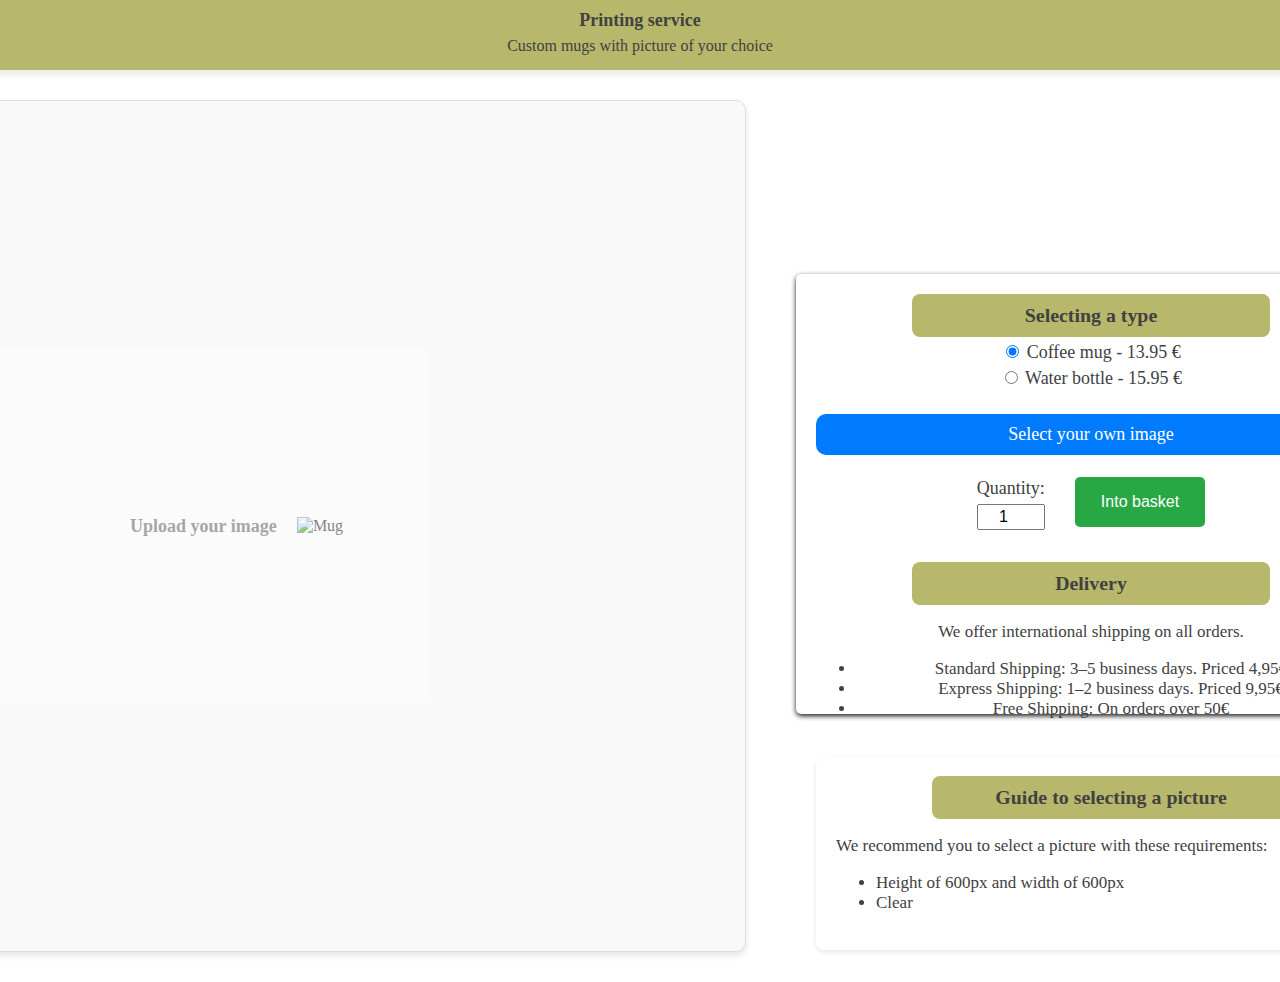
==== printing service/index.html @ f9f19dcb "Update - Combining pages with Farhad" ====
<!DOCTYPE html>
<html lang="en">
<head>
    <meta charset="UTF-8">
    <meta name="viewport" content="width=device-width, initial-scale=1.0">
    <title>Custom Mug Designer</title>
    <link rel="stylesheet" href="styles.css">
</head>
<body>
    <article class="Printing service">
    </article>
    <header>
        <h1>Printing service</h1>
        <h2>Custom mugs with picture of your choice</h2>
    </header>
    <main>
        <section class="preview-section">
            <div class="mug-preview">
                <img src="images/51tYVBkZsCS.jpg" alt="Mug" id="mug">
                <div class="image-overlay">
                    <p><b>Upload your image</b></p>
                </div>
            </div>
        </section>
        <section class="options-section">
            <div class="mug-options">
                <h3>Selecting a type</h3>
                <label>
                    <input type="radio" name="mug-type" value="Coffee mug" checked>
                    Coffee mug - 13.95 €
                </label>
                <label>
                    <input type="radio" name="mug-type" value="Water bottle">
                    Water bottle - 15.95 €
                </label>
            </div>
            <form>
                <label class="upload-button" for="file-upload" role="button">Select your own image</label>
                <input type="file" id="file-upload" accept="image/*">
            </form>
            <div class="quantity-and-button">
                <div class="quantity">
                    <label for="quantity">Quantity:</label>
                    <input type="number" id="quantity" value="1" min="1">
                </div>
                <button class="basket-button">Into basket</button>
            </div>
            <!-- Delivery Section -->
            <section class="delivery-section">
                <h3>Delivery</h3>
                <p>We offer international shipping on all orders.</p>
                <ul>
                    <li>Standard Shipping: 3–5 business days. Priced 4,95€</li>
                    <li>Express Shipping: 1–2 business days. Priced 9,95€</li>
                    <li>Free Shipping: On orders over 50€</li>
                </ul>
            </section>
            <!-- Guide -->
            <section class="guide-section">
                <h3>Guide to selecting a picture</h3>
                <p>We recommend you to select a picture with these requirements:</p>
                <ul>
                    <li>Height of 600px and width of 600px</li>
                    <li>Clear </li>
                </ul>
            </section>
    </main>
</body>
</html>
---- printing service/styles.css ----
header {
    text-align: center;
    background-color: #b8b86c;
    padding: 10px;
    border-radius: 10px;
    width: 100%; 
    box-shadow: 0px 4px 8px rgba(0, 0, 0, 0.1);
}

.row {
    max-width: 1000px;
    margin: 0 auto; /* Center horizontally */
    padding-bottom:5px;


}

body {
    font-family: 'Times New Roman', Times, serif;
    color: rgb(65, 65, 65);
    background-color: #ffffff;
    margin: 0;
    padding: 0;
    display: flex;
    flex-direction: column;
    align-items: center;
}


h1 {
    margin: 0 ;
    font-size: 18px;
}

h2 {
    margin: 5px 0;
    font-weight: 500;
    line-height: 1.2;
    font-size: 16px;
}

main {
    display: flex;
    flex-direction: row;
    align-items: center; /* Centers content horizontally */
    justify-content: center; /* Centers content vertically */
    gap: 50px;
    width: 100%;
}

.preview-section {
    display: flex;
    flex-direction: column;
    align-items: center;
    text-align: center;
}

.mug-preview {
    position: relative;
    width: 850px; /* Adjust size as needed */
    height: 850px;
    background-color: #f9f9f9;
    display: flex;
    align-items: center;
    justify-content: center;
    border: 1px solid #ddd;
    box-shadow: 0px 4px 6px rgba(0, 0, 0, 0.1);
    background-image: url('images/51tYVBkZsCS.jpg'); /* Mug background image */
    background-size: cover; /* Cover the mug area */
    background-position: center; /* Center the background image */
    overflow: hidden; /* Prevent overflow of the image */
    border-radius: 10px;
    margin-bottom: 30px;
    margin-top: 30px;

}

.mug-preview img {
    object-fit: contain; /* Preserve aspect ratio of uploaded image */
    position: absolute;
    max-width: 100%;
    max-height: 100%;
}


.image-overlay {
    position: absolute;
    color: #555;
    font-size: 18px;
    font-weight: bold;
    background-color: rgba(255, 255, 255, 0.7);
    padding: 150px;
    border-radius: 8px;
    text-align: center;
    opacity: 0.5;
    left: 85px;


}


.options-section {
    font-size: 17px;
    background-color: #fff;
    padding: 20px;
    border-radius: 5px;
    box-shadow: 0 2px 5px rgba(0, 0, 0, 0.897);
    text-align: center;
    width: 550px; /* Match mug preview width */
    height: 400px;
    margin-bottom: 5%;
    display:flex;
    flex-direction: column;

}
.options-section h3, 
.delivery-section h3 {
    background-color: #b8b86c; /* Set the background color */
    color: rgb(65, 65, 65); /* Ensure text contrasts well with the background */
    text-align: center; /* Center the text inside the background */
    padding: 10px 0; /* Add vertical padding */
    width: 65%; /* Make all h3 elements the same width as their parent container */
    margin: 0 auto 15px auto; /* Center and add spacing below */
    border-radius: 8px; /* Optional: Smooth rounded edges */
}


.options-section label {
    font-size: 18px;
}


.mug-options h3, .delivery-section h3 {
    margin-bottom: 5px;
    

}
label {
    display: block;
    margin: 5px 0;
}

button, input[type="file"] {
    padding: 8px 14px;
    margin: 5px 0;
    border: none;
    border-radius: 5px;
}

.upload-button {
    margin-top: 20px;
    padding: 10px 10px;
    background-color: #007BFF;
    color: white;
    border: none;
    border-radius: 10px;
    cursor: pointer;
    font-size: 16px;
}

.upload-button:hover {
    background-color: #0056b3;
}

input[type="file"] {
    display: none;
}

.basket-button {
    padding: 16px 26px;
    margin-top: 7px;
    font-size: 16px;
    background-color: #28a745;
    color: #fff;
    cursor: pointer;
    border: none;
    border-radius: 5px;
}

.basket-button:hover {
    background-color: #1e7e34;
}

.quantity-and-button {
    display: flex;
    align-items: center;
    justify-content: center;
    gap: 30px;
    margin: 10px 0;
}

.quantity input {
    width: 60px;
    height: 20px;
    font-size: 16px;
    text-align: center;
}

.delivery-section {
    margin-top: 20px;
    text-align: center;
    
    
}

.guide-section {
    background-color: #fff;
    padding: 20px;
    border-radius: 8px;
    box-shadow: 0 2px 5px rgba(0, 0, 0, 0.1);
    text-align: left;
    width: 550px; /* Match the width of the other boxes */
    margin-top: 20px; /* Space above the guide section */
    display: block;
}

@media (max-width: 540px) {
    .card-container {
        grid-template-columns: 1fr;
    }
}
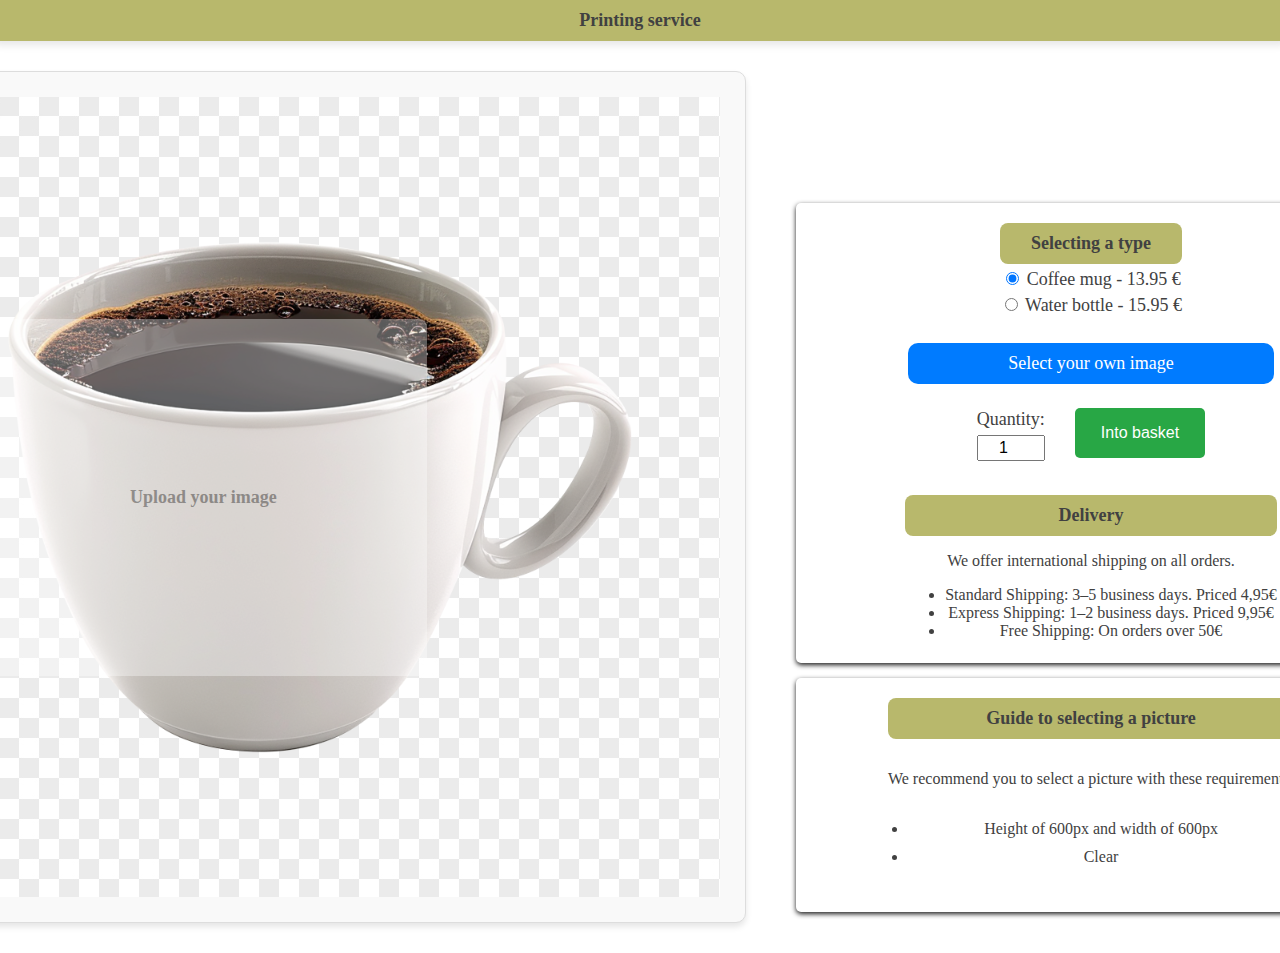
==== commit 3ae168e9: "Update - Combining with Joonatans codes" ====
--- a/printing service/index.html
+++ b/printing service/index.html
@@ -7,21 +7,20 @@
     <link rel="stylesheet" href="styles.css">
 </head>
 <body>
-    <article class="Printing service">
-    </article>
+    <article class="Printing service"></article>
     <header>
         <h1>Printing service</h1>
-        <h2>Custom mugs with picture of your choice</h2>
     </header>
     <main>
         <section class="preview-section">
             <div class="mug-preview">
-                <img src="images/51tYVBkZsCS.jpg" alt="Mug" id="mug">
+                <img src="images/mug.png" alt="Mug" id="mug">
                 <div class="image-overlay">
                     <p><b>Upload your image</b></p>
                 </div>
             </div>
         </section>
+
         <section class="options-section">
             <div class="mug-options">
                 <h3>Selecting a type</h3>
@@ -57,12 +56,14 @@
             </section>
             <!-- Guide -->
             <section class="guide-section">
+                <div class="help-guide">
                 <h3>Guide to selecting a picture</h3>
                 <p>We recommend you to select a picture with these requirements:</p>
                 <ul>
                     <li>Height of 600px and width of 600px</li>
-                    <li>Clear </li>
+                    <li>Clear</li>
                 </ul>
+            </div>
             </section>
     </main>
 </body>
--- a/printing service/styles.css
+++ b/printing service/styles.css
@@ -8,13 +8,6 @@
     box-shadow: 0px 4px 8px rgba(0, 0, 0, 0.1);
 }
 
-.row {
-    max-width: 1000px;
-    margin: 0 auto; /* Center horizontally */
-    padding-bottom:5px;
-
-
-}
 
 body {
     font-family: 'Times New Roman', Times, serif;
@@ -100,29 +93,34 @@
 }
 
 
-.options-section {
-    font-size: 17px;
+.options-section, .guide-section{
+    font-size: 16px;
     background-color: #fff;
     padding: 20px;
     border-radius: 5px;
     box-shadow: 0 2px 5px rgba(0, 0, 0, 0.897);
     text-align: center;
-    width: 550px; /* Match mug preview width */
-    height: 400px;
-    margin-bottom: 5%;
+    width: 550px; 
+    height: 420px;
+    margin-bottom: 10%;
+    gap: 0.5%;
     display:flex;
     flex-direction: column;
-
-}
-.options-section h3, 
-.delivery-section h3 {
-    background-color: #b8b86c; /* Set the background color */
-    color: rgb(65, 65, 65); /* Ensure text contrasts well with the background */
-    text-align: center; /* Center the text inside the background */
-    padding: 10px 0; /* Add vertical padding */
-    width: 65%; /* Make all h3 elements the same width as their parent container */
-    margin: 0 auto 15px auto; /* Center and add spacing below */
-    border-radius: 8px; /* Optional: Smooth rounded edges */
+    align-items: center;
+}
+
+
+.mug-options h3, 
+.delivery-section h3, .guide-section h3 {
+    background-color: #b8b86c; 
+    color: rgb(65, 65, 65); 
+    text-align: center; 
+    padding: 10px 0; 
+    width: 100%; 
+    border-radius: 8px;
+    margin: 0 auto 15px auto; 
+    font-size: 18px;
+    box-sizing:border-box;
 }
 
 
@@ -134,7 +132,6 @@
 .mug-options h3, .delivery-section h3 {
     margin-bottom: 5px;
     
-
 }
 label {
     display: block;
@@ -150,7 +147,7 @@
 
 .upload-button {
     margin-top: 20px;
-    padding: 10px 10px;
+    padding: 10px 100px;
     background-color: #007BFF;
     color: white;
     border: none;
@@ -201,25 +198,55 @@
     margin-top: 20px;
     text-align: center;
     
+}
+
+.guide-section {
+    margin-top: 20px;
+    height: auto;  /* Let content dictate the height, no need to fix height */
+}
+
+.guide-section ul {
+    list-style: disc;
+    padding-left: 20px;
+}
+
+.guide-section li {
+    margin-bottom: 10px;
+}
+
+.help-guide {
+    display: flex;
+    flex-direction: column;
+    font-size:16px;
     
-}
-
-.guide-section {
-    background-color: #fff;
-    padding: 20px;
-    border-radius: 8px;
-    box-shadow: 0 2px 5px rgba(0, 0, 0, 0.1);
-    text-align: left;
-    width: 550px; /* Match the width of the other boxes */
-    margin-top: 20px; /* Space above the guide section */
-    display: block;
-}
-
-@media (max-width: 540px) {
-    .card-container {
-        grid-template-columns: 1fr;
-    }
-}
-
-
-
+
+}
+
+
+/* Adjust layout for smaller screens */
+@media (max-width: 740px) {
+    main {
+        flex-direction: column;
+        align-items: center;
+        width: 100%; /* Ensure the whole container uses the full width */
+    }
+
+    .options-section, .guide-section {
+        width: 90%; /* Use 90% width on small screens */
+        height: auto; /* Let the content dictate the height */
+        margin-bottom: 10px; /* Slight margin for spacing */
+    }
+
+    /* Fix content being squeezed inside .options-section */
+    .mug-options {
+        display: flex;
+        flex-direction: column; /* Stack content vertically */
+        align-items: flex-start; /* Align items to the left */
+    }
+
+    /* Add some space around the labels inside the options */
+    .options-section label {
+        margin: 8px 0; /* Increase margin between options */
+        font-size: 18px;
+    }
+}